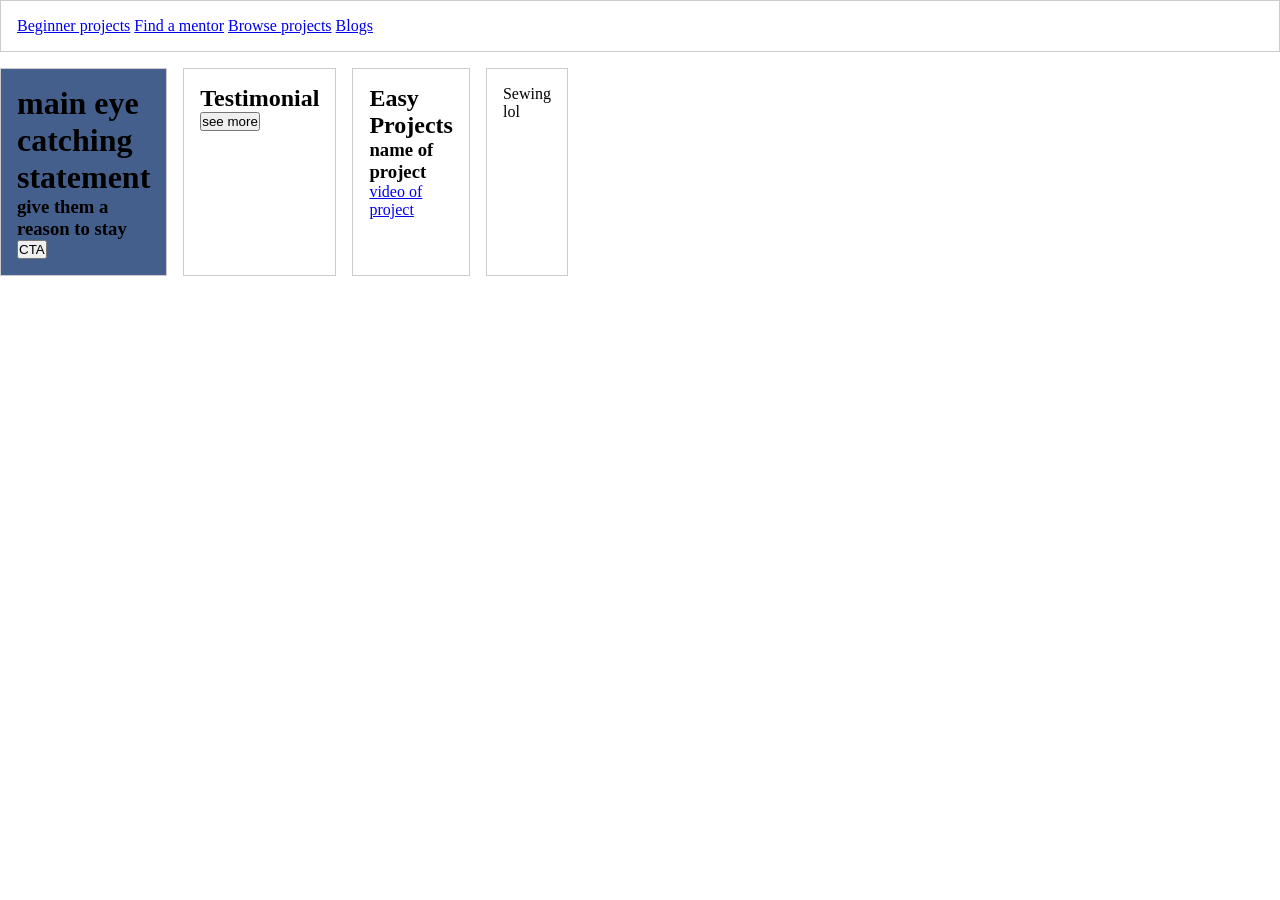
==== index.html @ 93d4f486 "everything is messed up" ====
<!doctype html>
<html lang="en">
  <head>
    <meta charset="UTF-8" />
    <meta name="viewport" content="width=device-width, initial-scale=1.0" />
    <title>My Project</title>
    <link rel="stylesheet" href="style.css" />
  </head>
  <body>
<div class="page">

<!-- NAVIGATION -->
<nav>
  <a href="#">Beginner projects</a>
  <a href="#">Find a mentor</a>
  <a href="#">Browse projects</a>
  <a href="#">Blogs</a>
</nav>

<!-- HERO SECTION -->
<header>
  <h1>main eye catching statement</h1>
  <h3>give them a reason to stay</h3>
  <button>CTA</button>
</header>

<!-- TESTIMONIAL SECTION -->
<section class="testimonial">
  <h2>Testimonial</h2>
  <button>see more</button>
</section>

<!-- PROJECT SECTION -->
<section class="projects">
  <h2>Easy Projects</h2>
  <h3>name of project</h3>
  <a href="#">video of project</a>
</section>

<!-- FOOTER SECTION -->
<footer>Sewing lol</footer>

</div>
</body>
</html>
---- style.css ----
/* === RESET === */
*,
*::before,
*::after {
  margin: 0;
  padding: 0;
  box-sizing: border-box;
}

/* START BELOW */
* Make the page readable */
body {
  font-family: system-ui, sans-serif;
  line-height: 1.5;
  padding: 1rem;
}

/* The grid wrapper (only written once) */
.page {
  display: grid;
  grid-template-columns: repeat(12, 1fr);
  gap: 1rem;
}

/* Give every major block a visible boundary */
nav,
header,
section,
footer {
  border: 1px solid #ccc;
  padding: 1rem;
}

/* Where each block sits on the grid */
nav {
  grid-column: 1 / 13;
}

header {
  background: #455f8d;
  page {
  display: grid;
  grid-template-columns: repeat(12, 1fr);
  gap: 1rem;
  grid-column: 1 / 13;
}

.testimonial {
  background-color: aqua;
  {
  display: grid;
  grid-template-columns: repeat(12, 1fr);
  gap: 1rem;
  grid-column: 1 / 7;
}

.projects {
  background-color: aqua;
   {
  display: grid;
  grid-template-columns: repeat(12, 1fr);
  gap: 1rem;
  grid-column: 7 / 13;
}

footer {
  border-style: dashed;
  background: #2a6ba8;
 {
  display: grid;
  grid-template-columns: repeat(12, 1fr);
  gap: 1rem;
  grid-column: 1 / 13;
}

/* Space out the nav links */
nav a {
  margin-right: 1rem;
}

/* Show the project boxes inside the projects section */
article {
  border: 1px dotted #999;
  padding: 1rem;
  margin-top: 1rem;
}

/* A little breathing room under headings and buttons */
h1,
h2,
h3 {
  margin-bottom: 0.5rem;
}

button {
  margin-top: 0.5rem;
}
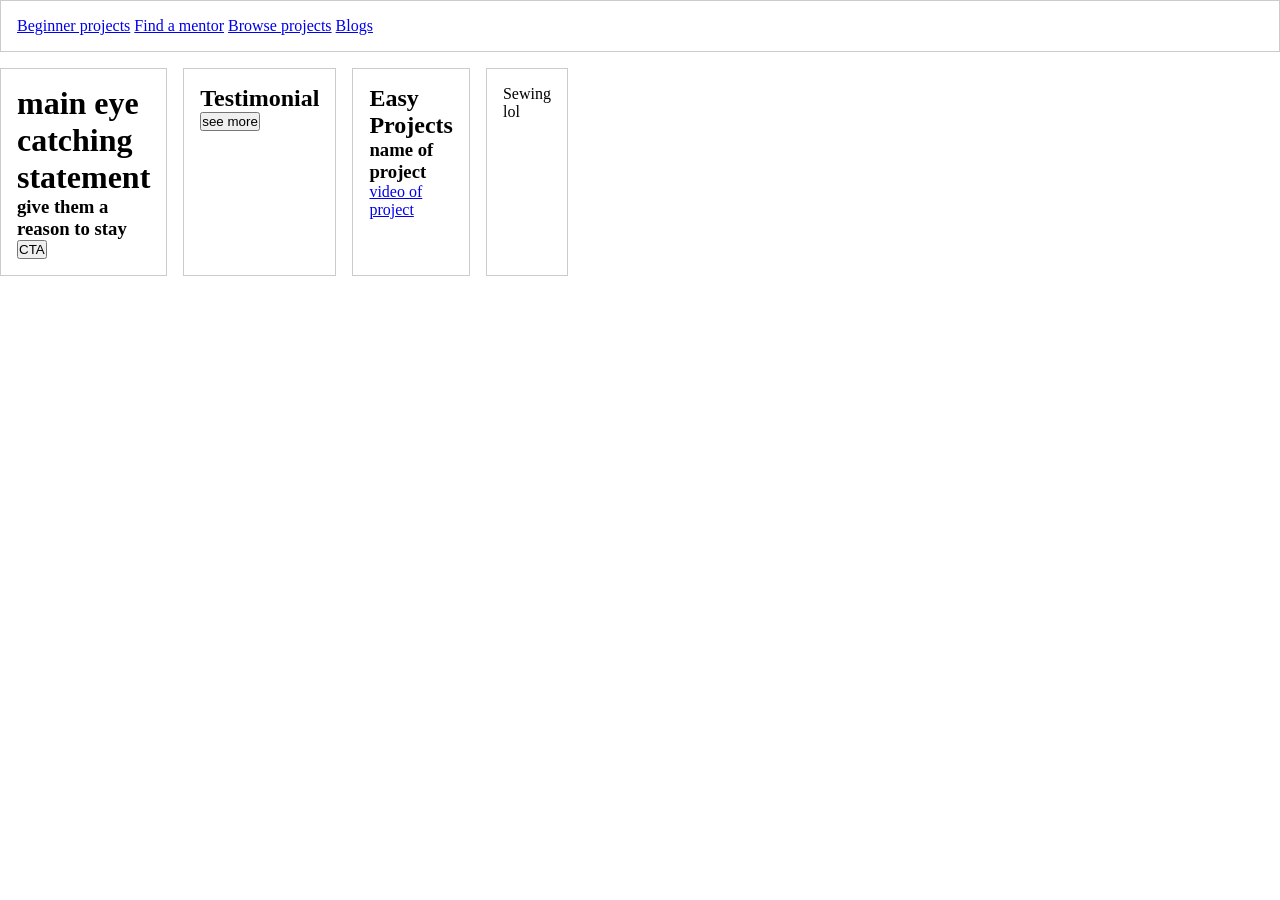
==== commit 5e4d3580: "Add mobile layout with media query" ====
--- a/index.html
+++ b/index.html
@@ -1,6 +1,7 @@
 <!doctype html>
 <html lang="en">
   <head>
+    <meta name="viewport" content="width=device-width, initial-scale=1.0">
     <meta charset="UTF-8" />
     <meta name="viewport" content="width=device-width, initial-scale=1.0" />
     <title>My Project</title>
--- a/style.css
+++ b/style.css
@@ -37,6 +37,7 @@
 }
 
 header {
+  <meta name="viewport" content="width=device-width, initial-scale=1.0">
   background: #455f8d;
   page {
   display: grid;
@@ -94,4 +95,10 @@
 
 button {
   margin-top: 0.5rem;
-}+}
+
+@media (max-width: 900px) {
+  .page {
+    padding: 0.5rem;
+  }
+}
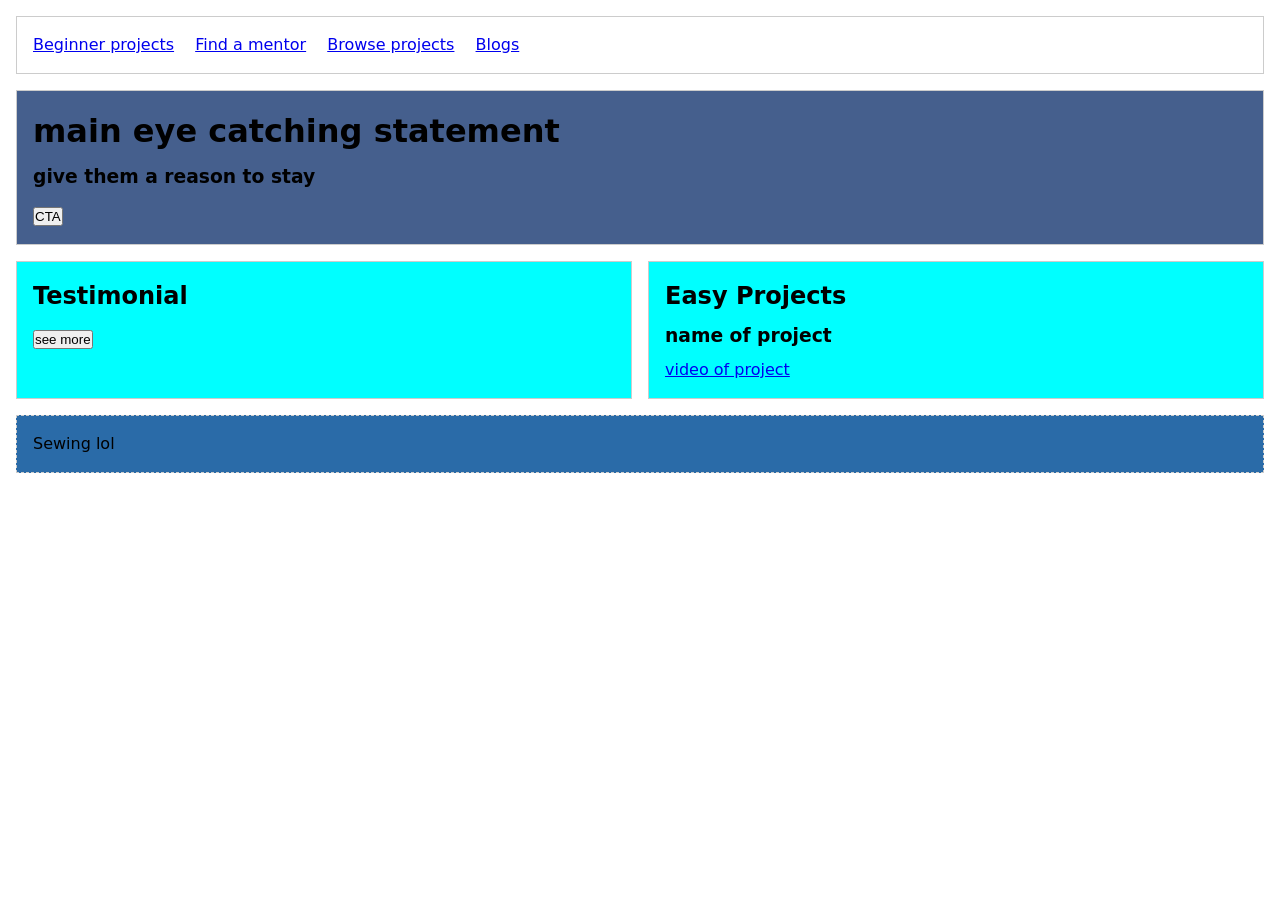
==== commit bce0e364: "fixes" ====
--- a/index.html
+++ b/index.html
@@ -1,7 +1,6 @@
 <!doctype html>
 <html lang="en">
   <head>
-    <meta name="viewport" content="width=device-width, initial-scale=1.0">
     <meta charset="UTF-8" />
     <meta name="viewport" content="width=device-width, initial-scale=1.0" />
     <title>My Project</title>
--- a/style.css
+++ b/style.css
@@ -8,7 +8,7 @@
 }
 
 /* START BELOW */
-* Make the page readable */
+/* Make the page readable */
 body {
   font-family: system-ui, sans-serif;
   line-height: 1.5;
@@ -36,43 +36,8 @@
   grid-column: 1 / 13;
 }
 
-header {
-  <meta name="viewport" content="width=device-width, initial-scale=1.0">
-  background: #455f8d;
-  page {
-  display: grid;
-  grid-template-columns: repeat(12, 1fr);
-  gap: 1rem;
-  grid-column: 1 / 13;
-}
+header { background: #455f8d; grid-column: 1 / 13; } .testimonial { background-color: aqua; grid-column: 1 / 7; } .projects { background-color: aqua; grid-column: 7 / 13; } footer { border-style: dashed; background: #2a6ba8; grid-column: 1 / 13; }
 
-.testimonial {
-  background-color: aqua;
-  {
-  display: grid;
-  grid-template-columns: repeat(12, 1fr);
-  gap: 1rem;
-  grid-column: 1 / 7;
-}
-
-.projects {
-  background-color: aqua;
-   {
-  display: grid;
-  grid-template-columns: repeat(12, 1fr);
-  gap: 1rem;
-  grid-column: 7 / 13;
-}
-
-footer {
-  border-style: dashed;
-  background: #2a6ba8;
- {
-  display: grid;
-  grid-template-columns: repeat(12, 1fr);
-  gap: 1rem;
-  grid-column: 1 / 13;
-}
 
 /* Space out the nav links */
 nav a {
@@ -97,8 +62,8 @@
   margin-top: 0.5rem;
 }
 
-@media (max-width: 900px) {
-  .page {
-    padding: 0.5rem;
-  }
+@media (max-width: 574px) {
+  /* replace 820 with YOUR number */
+
 }
+
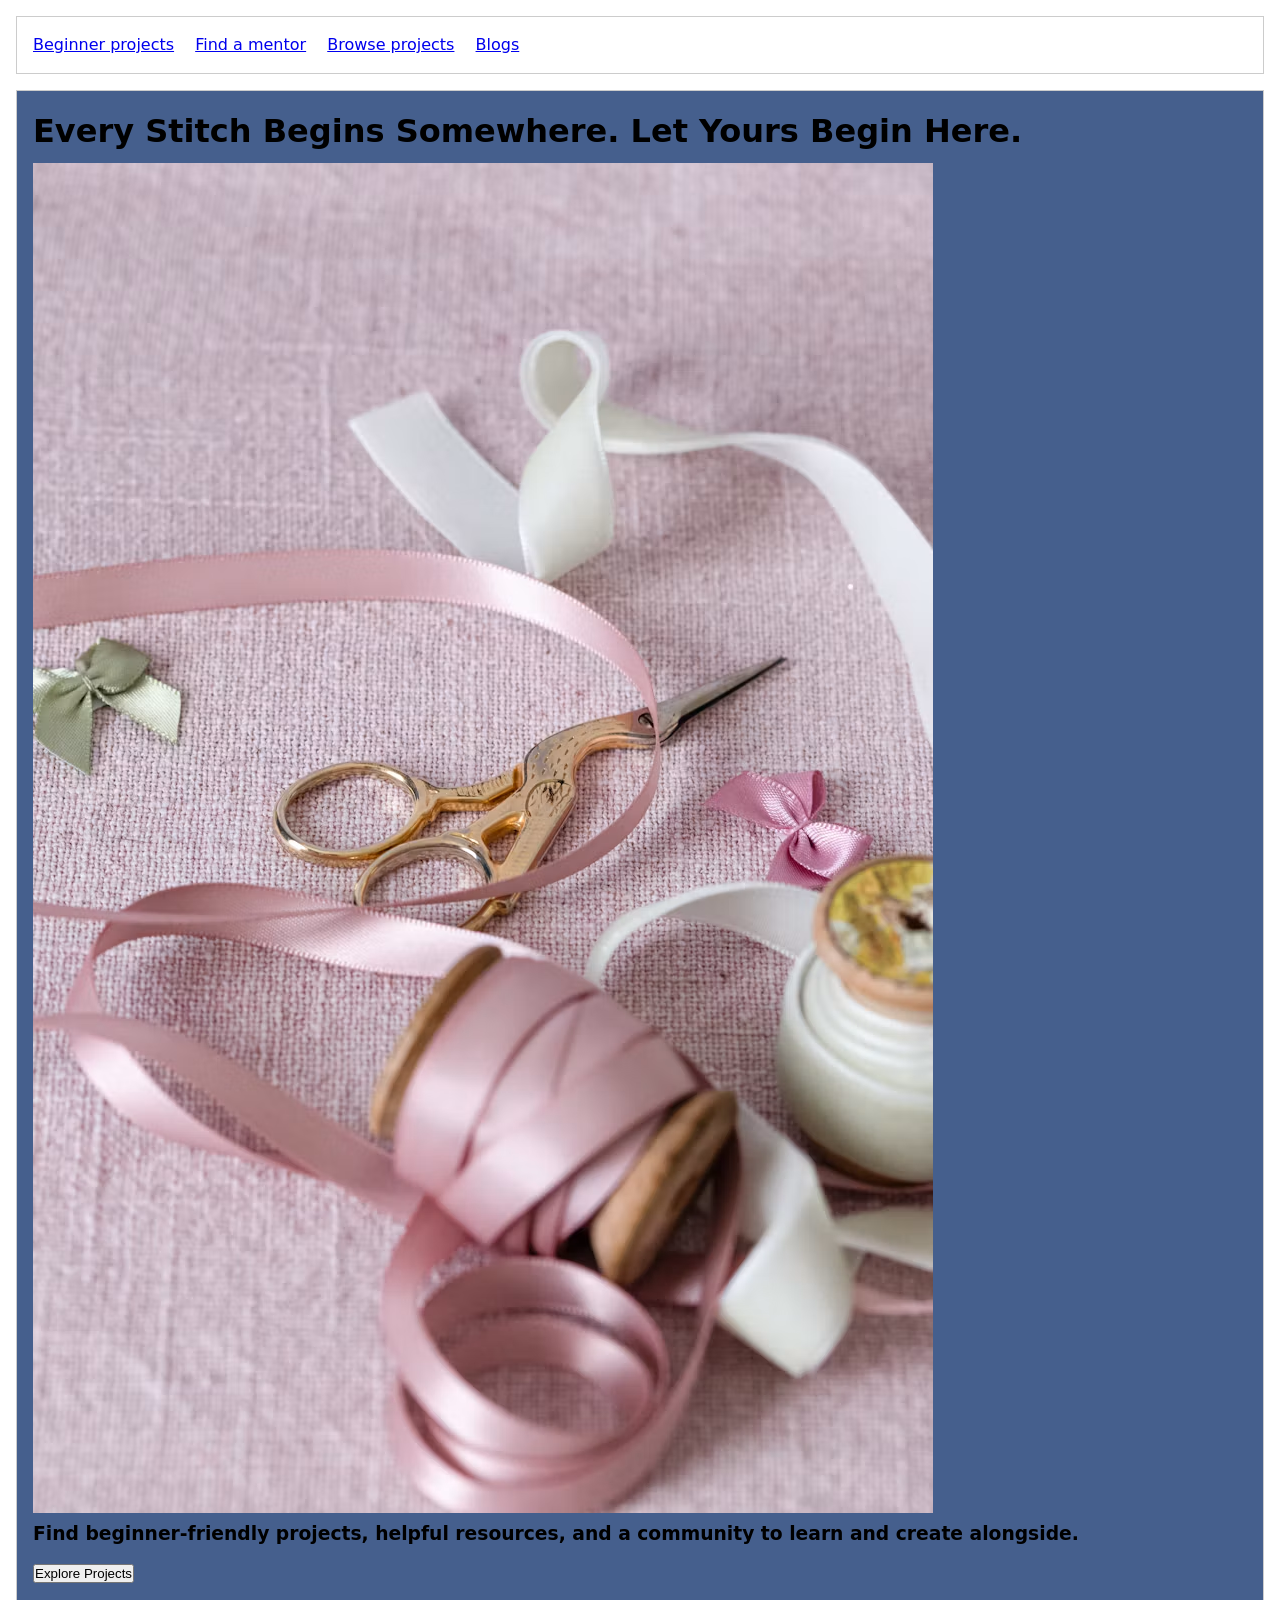
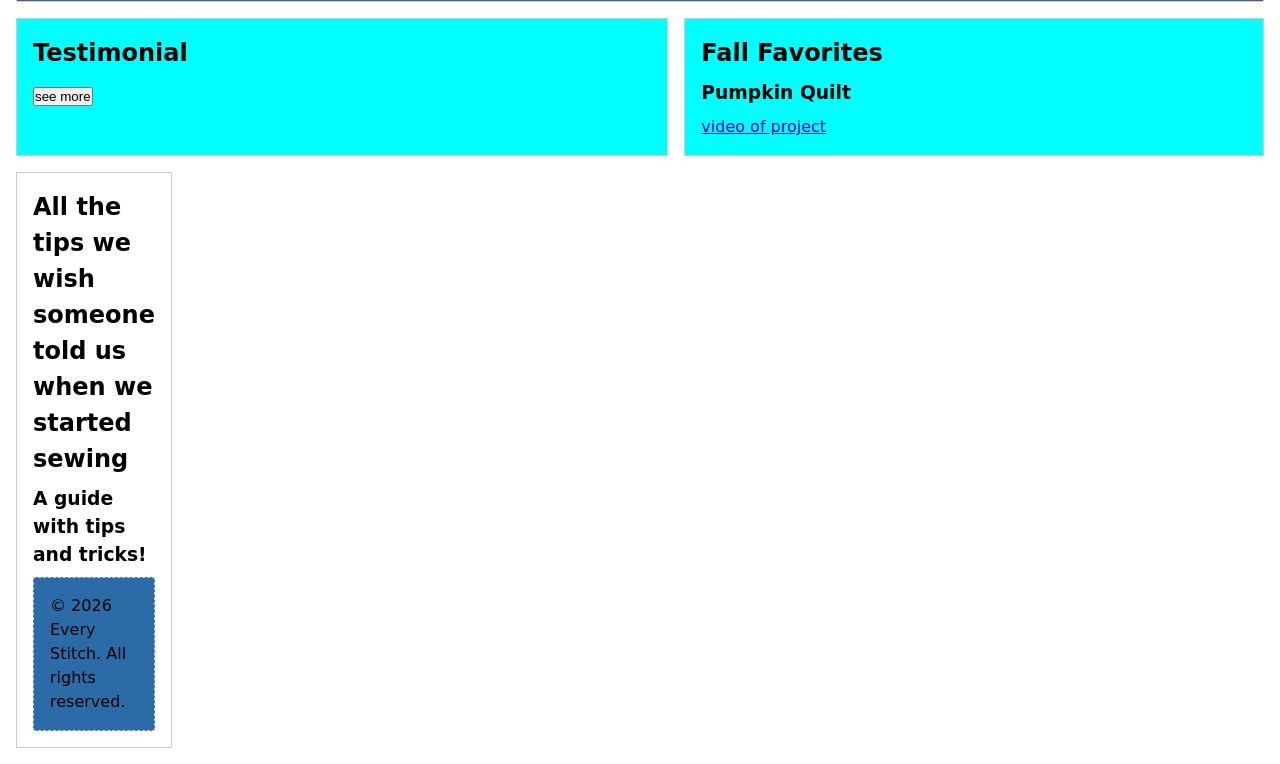
==== commit dde83c9a: "Replace placeholder text with real content and fix content" ====
--- a/index.html
+++ b/index.html
@@ -19,9 +19,10 @@
 
 <!-- HERO SECTION -->
 <header>
-  <h1>main eye catching statement</h1>
-  <h3>give them a reason to stay</h3>
-  <button>CTA</button>
+  <h1>Every Stitch Begins Somewhere. Let Yours Begin Here. </h1>
+  <img src=images/premium_photo-1664288966401-a533f862d3a0.avif alt=" sewing picture of thread">
+  <h3>Find beginner-friendly projects, helpful resources, and a community to learn and create alongside.</h3>
+  <button>Explore Projects</button>
 </header>
 
 <!-- TESTIMONIAL SECTION -->
@@ -32,13 +33,17 @@
 
 <!-- PROJECT SECTION -->
 <section class="projects">
-  <h2>Easy Projects</h2>
-  <h3>name of project</h3>
+  <h2>Fall Favorites</h2>
+  <h3>Pumpkin Quilt</h3>
   <a href="#">video of project</a>
 </section>
 
+<section class=" sewing 101">
+  <h2> All the tips we wish someone told us when we started sewing</h2>
+  <h3>A guide with tips and tricks!</h3>
+
 <!-- FOOTER SECTION -->
-<footer>Sewing lol</footer>
+<footer>© 2026 Every Stitch. All rights reserved.</footer>
 
 </div>
 </body>
--- a/style.css
+++ b/style.css
@@ -5,6 +5,10 @@
   margin: 0;
   padding: 0;
   box-sizing: border-box;
+}
+img {
+  max-width: 100%;
+  height: auto;
 }
 
 /* START BELOW */
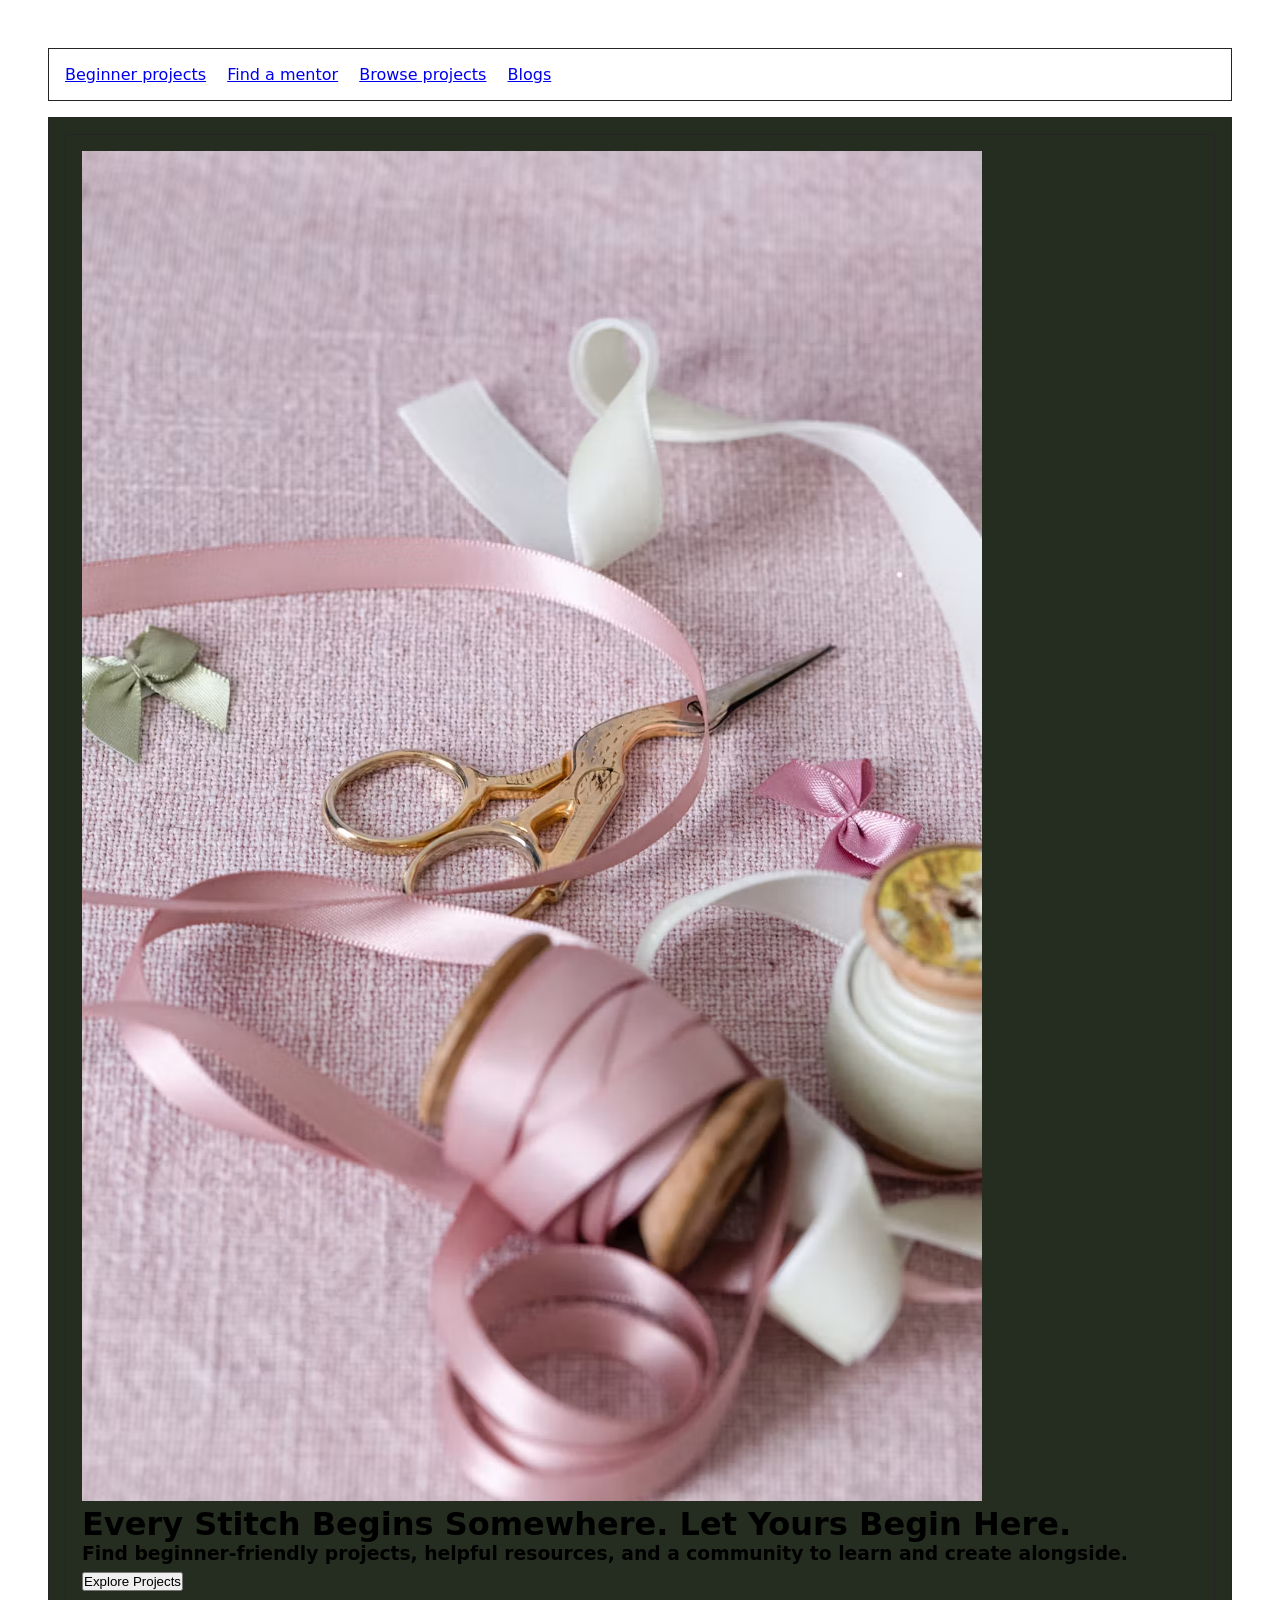
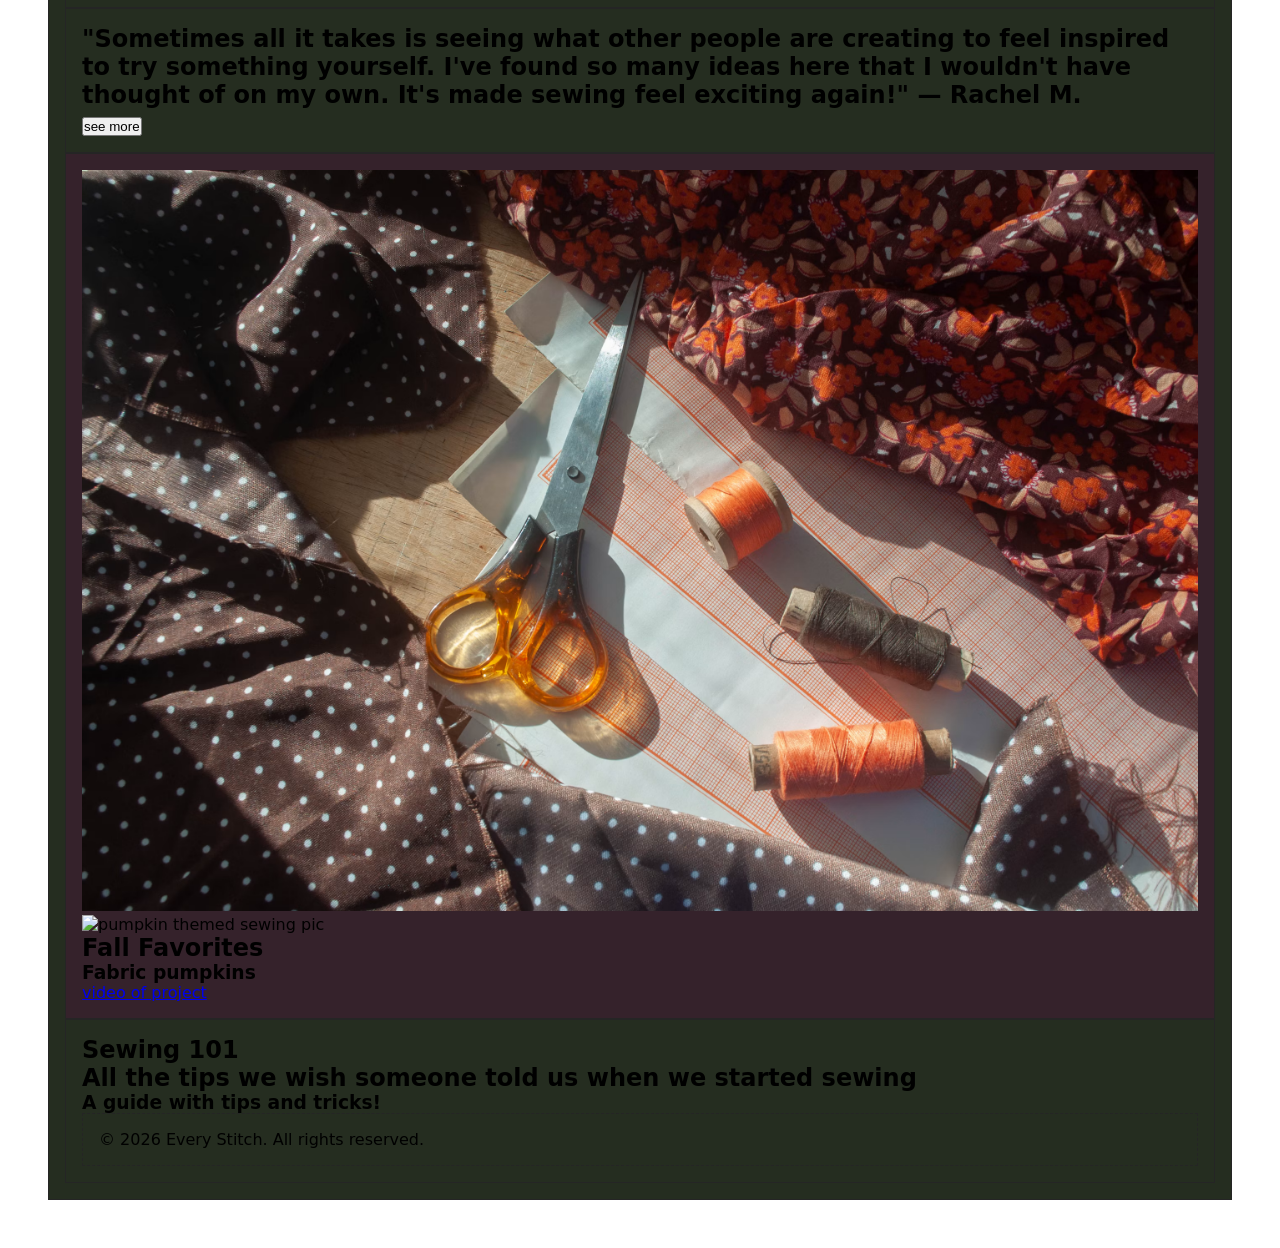
==== commit 04dda2dd: "Remove fixed heights, let content size sections" ====
--- a/index.html
+++ b/index.html
@@ -19,26 +19,39 @@
 
 <!-- HERO SECTION -->
 <header>
+  <header class="hero">
+  <img
+    class="hero-image"
+    <img src=images/premium_photo-1664288966401-a533f862d3a0.avif alt=" sewing picture of thread">
+    <div "Hero content" >
   <h1>Every Stitch Begins Somewhere. Let Yours Begin Here. </h1>
-  <img src=images/premium_photo-1664288966401-a533f862d3a0.avif alt=" sewing picture of thread">
   <h3>Find beginner-friendly projects, helpful resources, and a community to learn and create alongside.</h3>
   <button>Explore Projects</button>
+</div>
 </header>
 
-<!-- TESTIMONIAL SECTION -->
+<!-- TESTIMONIAL SECTION --><element class="testimonial">
 <section class="testimonial">
-  <h2>Testimonial</h2>
+  <h2>"Sometimes all it takes is seeing what other people are creating to feel inspired to try something yourself. I've found so many ideas here that I wouldn't have thought of on my own. It's made sewing feel exciting again!"
+
+— Rachel M.</h2>
   <button>see more</button>
+  </element>
 </section>
 
 <!-- PROJECT SECTION -->
+ <element class="Projects"></element>
 <section class="projects">
+   <img src=images/photo-1774624722097-da20076c8958.avif alt=" fall themed sewing pic">
+   <img src=images/A20D3568-13B8-414E-BB1A-293106324E89-scaled.jpg.webpalt alt="pumpkin themed sewing pic">
   <h2>Fall Favorites</h2>
-  <h3>Pumpkin Quilt</h3>
+  <h3> Fabric pumpkins</h3>
   <a href="#">video of project</a>
+  </element>
 </section>
 
 <section class=" sewing 101">
+  <h1> Sewing 101</h1>
   <h2> All the tips we wish someone told us when we started sewing</h2>
   <h3>A guide with tips and tricks!</h3>
 
--- a/style.css
+++ b/style.css
@@ -15,8 +15,8 @@
 /* Make the page readable */
 body {
   font-family: system-ui, sans-serif;
-  line-height: 1.5;
-  padding: 1rem;
+  line-height: auto;
+  padding: 3rem;
 }
 
 /* The grid wrapper (only written once) */
@@ -31,7 +31,7 @@
 header,
 section,
 footer {
-  border: 1px solid #ccc;
+  border: .5px solid #252525;
   padding: 1rem;
 }
 
@@ -40,7 +40,12 @@
   grid-column: 1 / 13;
 }
 
-header { background: #455f8d; grid-column: 1 / 13; } .testimonial { background-color: aqua; grid-column: 1 / 7; } .projects { background-color: aqua; grid-column: 7 / 13; } footer { border-style: dashed; background: #2a6ba8; grid-column: 1 / 13; }
+header { background: #252d20; grid-column: 1 / -1; } 
+.testimonials
+{ background-color: #252d20; grid-column: 2/7; }
+ .projects 
+ { background-color: rgb(53, 34, 43); grid-column: 7 / 13; } 
+ footer { border-style: dashed; background: #252d20; grid-column: 1 / 13; }
 
 
 /* Space out the nav links */
@@ -50,7 +55,7 @@
 
 /* Show the project boxes inside the projects section */
 article {
-  border: 1px dotted #999;
+  border: 1px dotted #888080;
   padding: 1rem;
   margin-top: 1rem;
 }
@@ -59,14 +64,20 @@
 h1,
 h2,
 h3 {
-  margin-bottom: 0.5rem;
+  margin-bottom: 1 rem;
+}
+
+*, ::before, ::after {
+    margin: 3;
+    padding: 0;
+    box-sizing: border-box;
 }
 
 button {
   margin-top: 0.5rem;
 }
 
-@media (max-width: 574px) {
+@media (max-width: 700px) {
   /* replace 820 with YOUR number */
 
 }
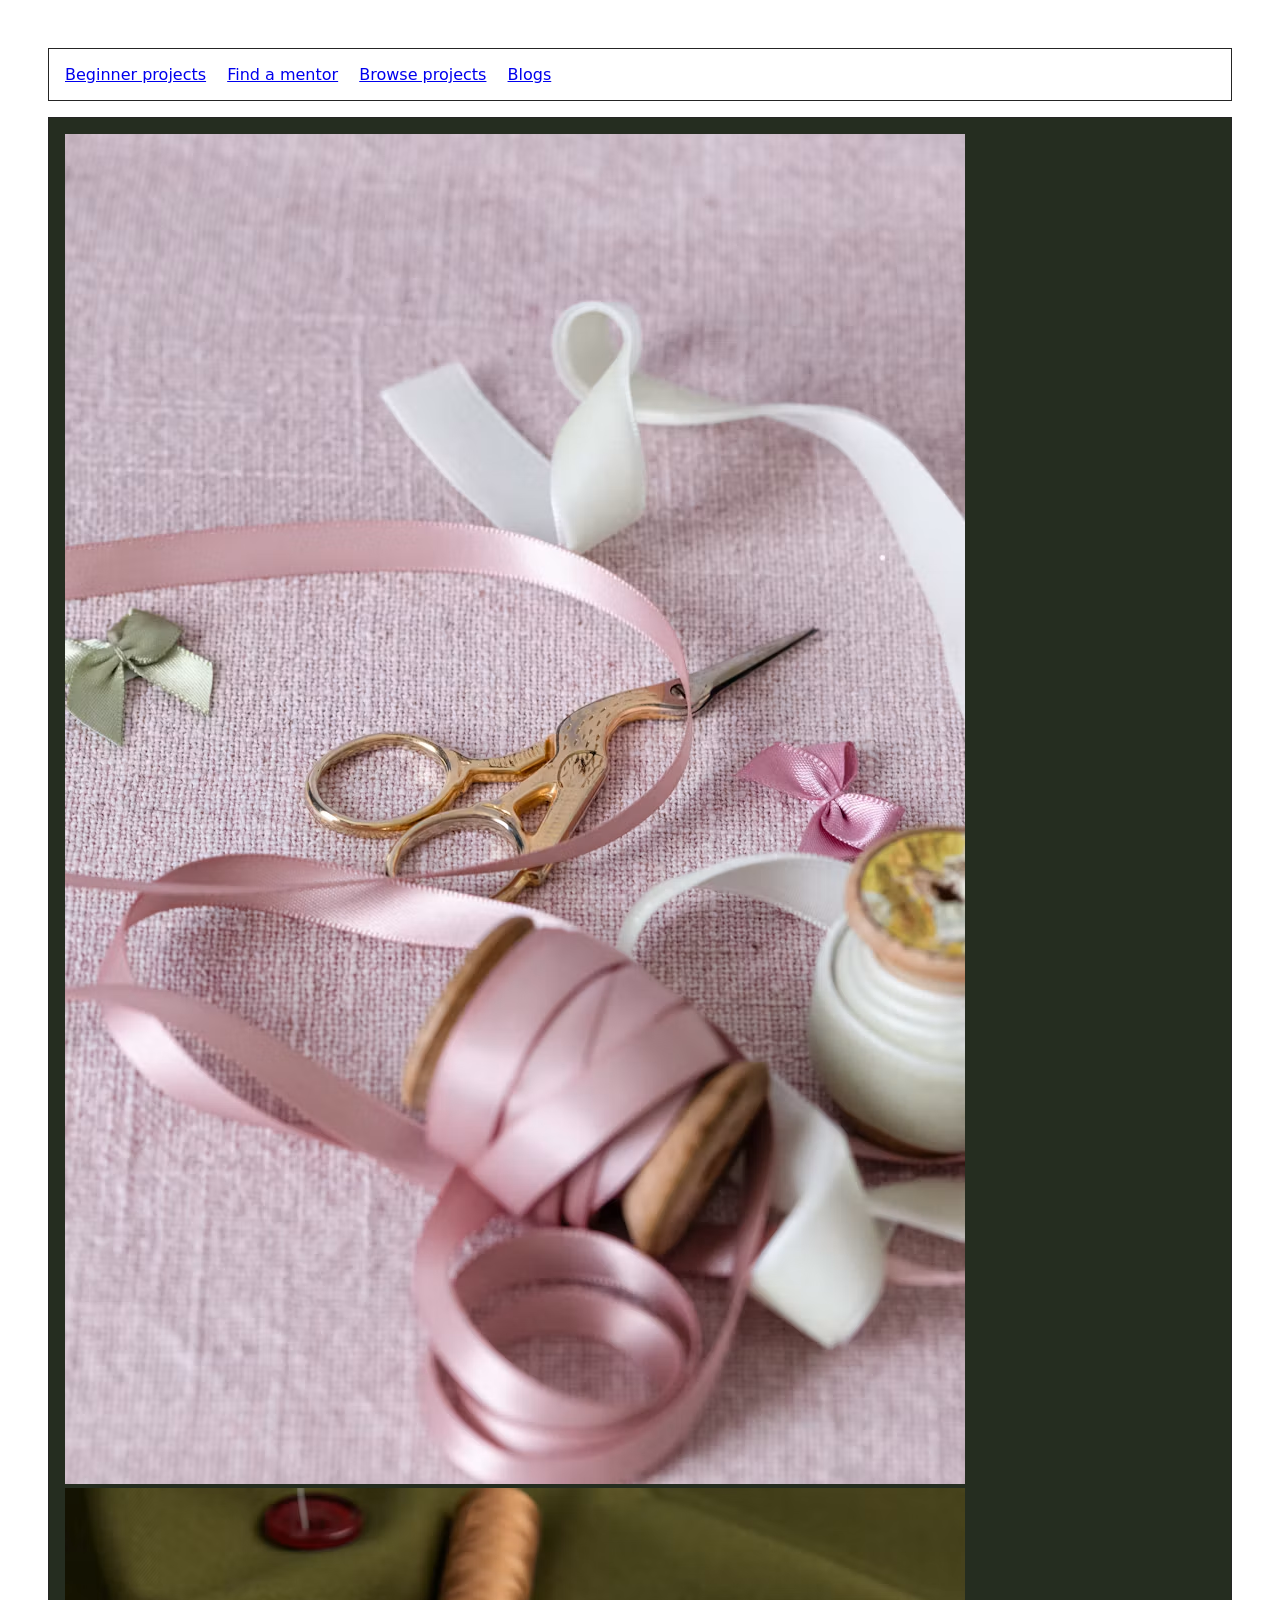
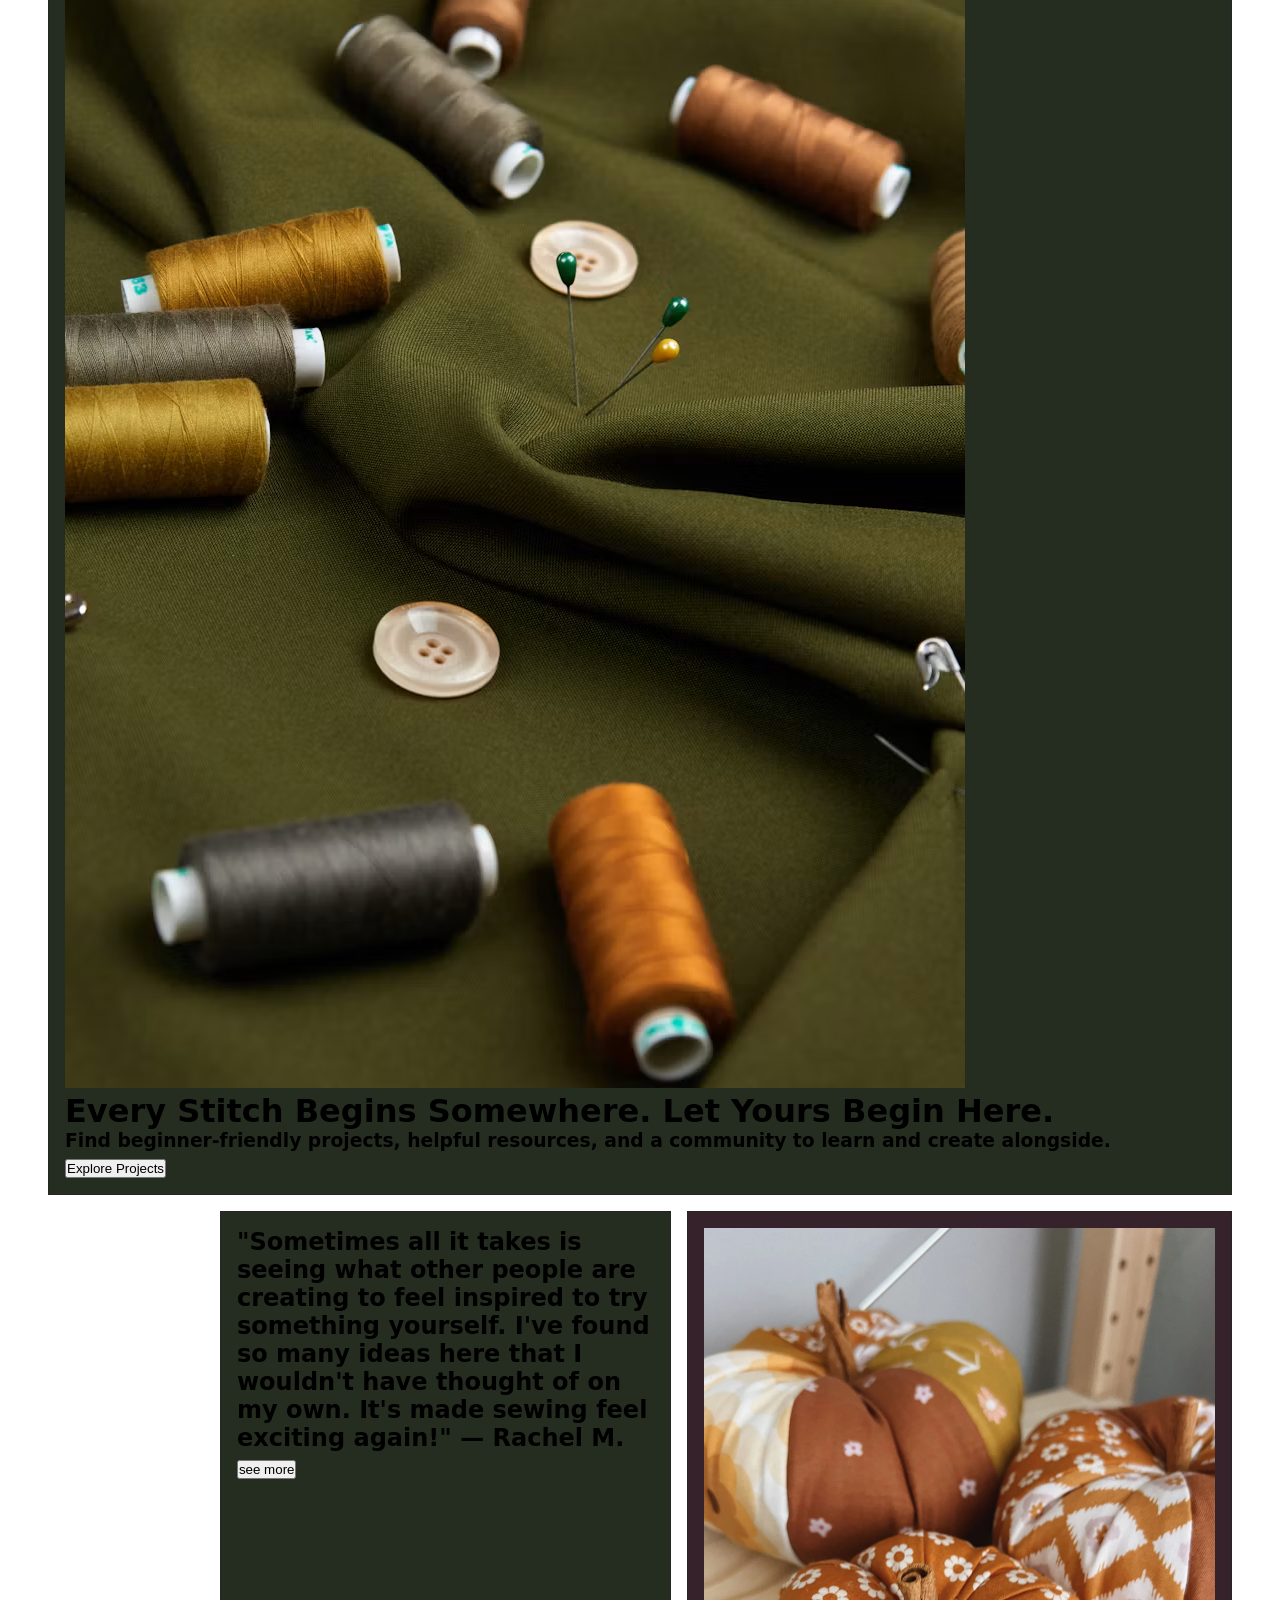
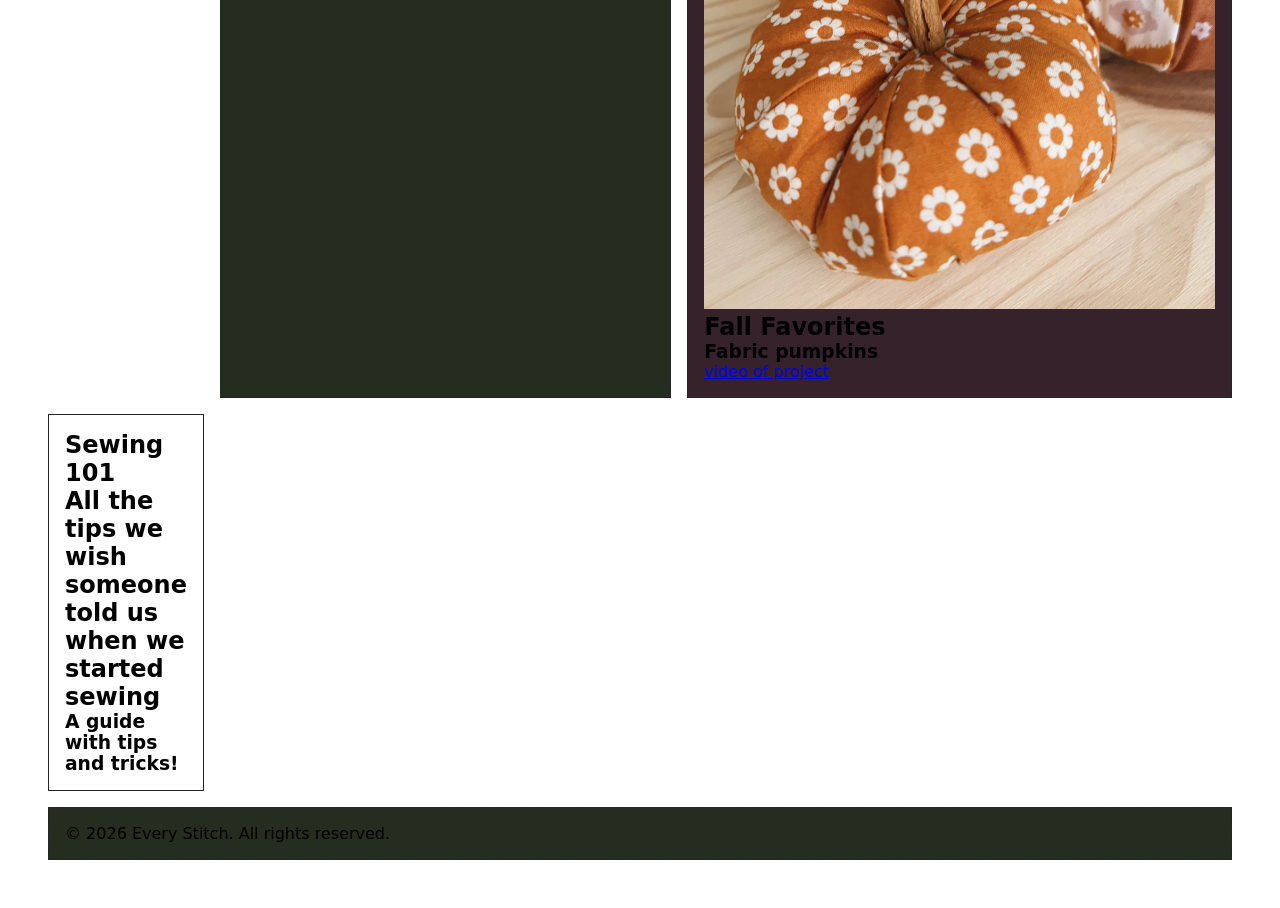
==== commit 53f28a80: "some fixes" ====
--- a/index.html
+++ b/index.html
@@ -18,11 +18,10 @@
 </nav>
 
 <!-- HERO SECTION -->
-<header>
-  <header class="hero">
-  <img
-    class="hero-image"
-    <img src=images/premium_photo-1664288966401-a533f862d3a0.avif alt=" sewing picture of thread">
+<header class="hero">
+  <img class="hero-image" src="images/premium_photo-1664288966401-a533f862d3a0.avif" alt="Pink ribbon, gold scissors, and thread spools on linen">
+  <div class="hero-content">
+    <img src="images/photo-1707914703104-b70cddf191cb.avif" alt=" sewing picture of thread">
     <div "Hero content" >
   <h1>Every Stitch Begins Somewhere. Let Yours Begin Here. </h1>
   <h3>Find beginner-friendly projects, helpful resources, and a community to learn and create alongside.</h3>
@@ -30,31 +29,28 @@
 </div>
 </header>
 
-<!-- TESTIMONIAL SECTION --><element class="testimonial">
+<!-- TESTIMONIAL SECTION -->
 <section class="testimonial">
   <h2>"Sometimes all it takes is seeing what other people are creating to feel inspired to try something yourself. I've found so many ideas here that I wouldn't have thought of on my own. It's made sewing feel exciting again!"
 
 — Rachel M.</h2>
   <button>see more</button>
-  </element>
 </section>
 
 <!-- PROJECT SECTION -->
- <element class="Projects"></element>
 <section class="projects">
-   <img src=images/photo-1774624722097-da20076c8958.avif alt=" fall themed sewing pic">
-   <img src=images/A20D3568-13B8-414E-BB1A-293106324E89-scaled.jpg.webpalt alt="pumpkin themed sewing pic">
+   <img src="images/A20D3568-13B8-414E-BB1A-293106324E89-scaled.jpg.webp" alt= "pumpkin themed sewing pic">
   <h2>Fall Favorites</h2>
   <h3> Fabric pumpkins</h3>
   <a href="#">video of project</a>
-  </element>
 </section>
 
-<section class=" sewing 101">
+<section class="sewing 101">
   <h1> Sewing 101</h1>
   <h2> All the tips we wish someone told us when we started sewing</h2>
   <h3>A guide with tips and tricks!</h3>
 
+  </section>
 <!-- FOOTER SECTION -->
 <footer>© 2026 Every Stitch. All rights reserved.</footer>
 
--- a/style.css
+++ b/style.css
@@ -41,7 +41,7 @@
 }
 
 header { background: #252d20; grid-column: 1 / -1; } 
-.testimonials
+.testimonial
 { background-color: #252d20; grid-column: 2/7; }
  .projects 
  { background-color: rgb(53, 34, 43); grid-column: 7 / 13; } 
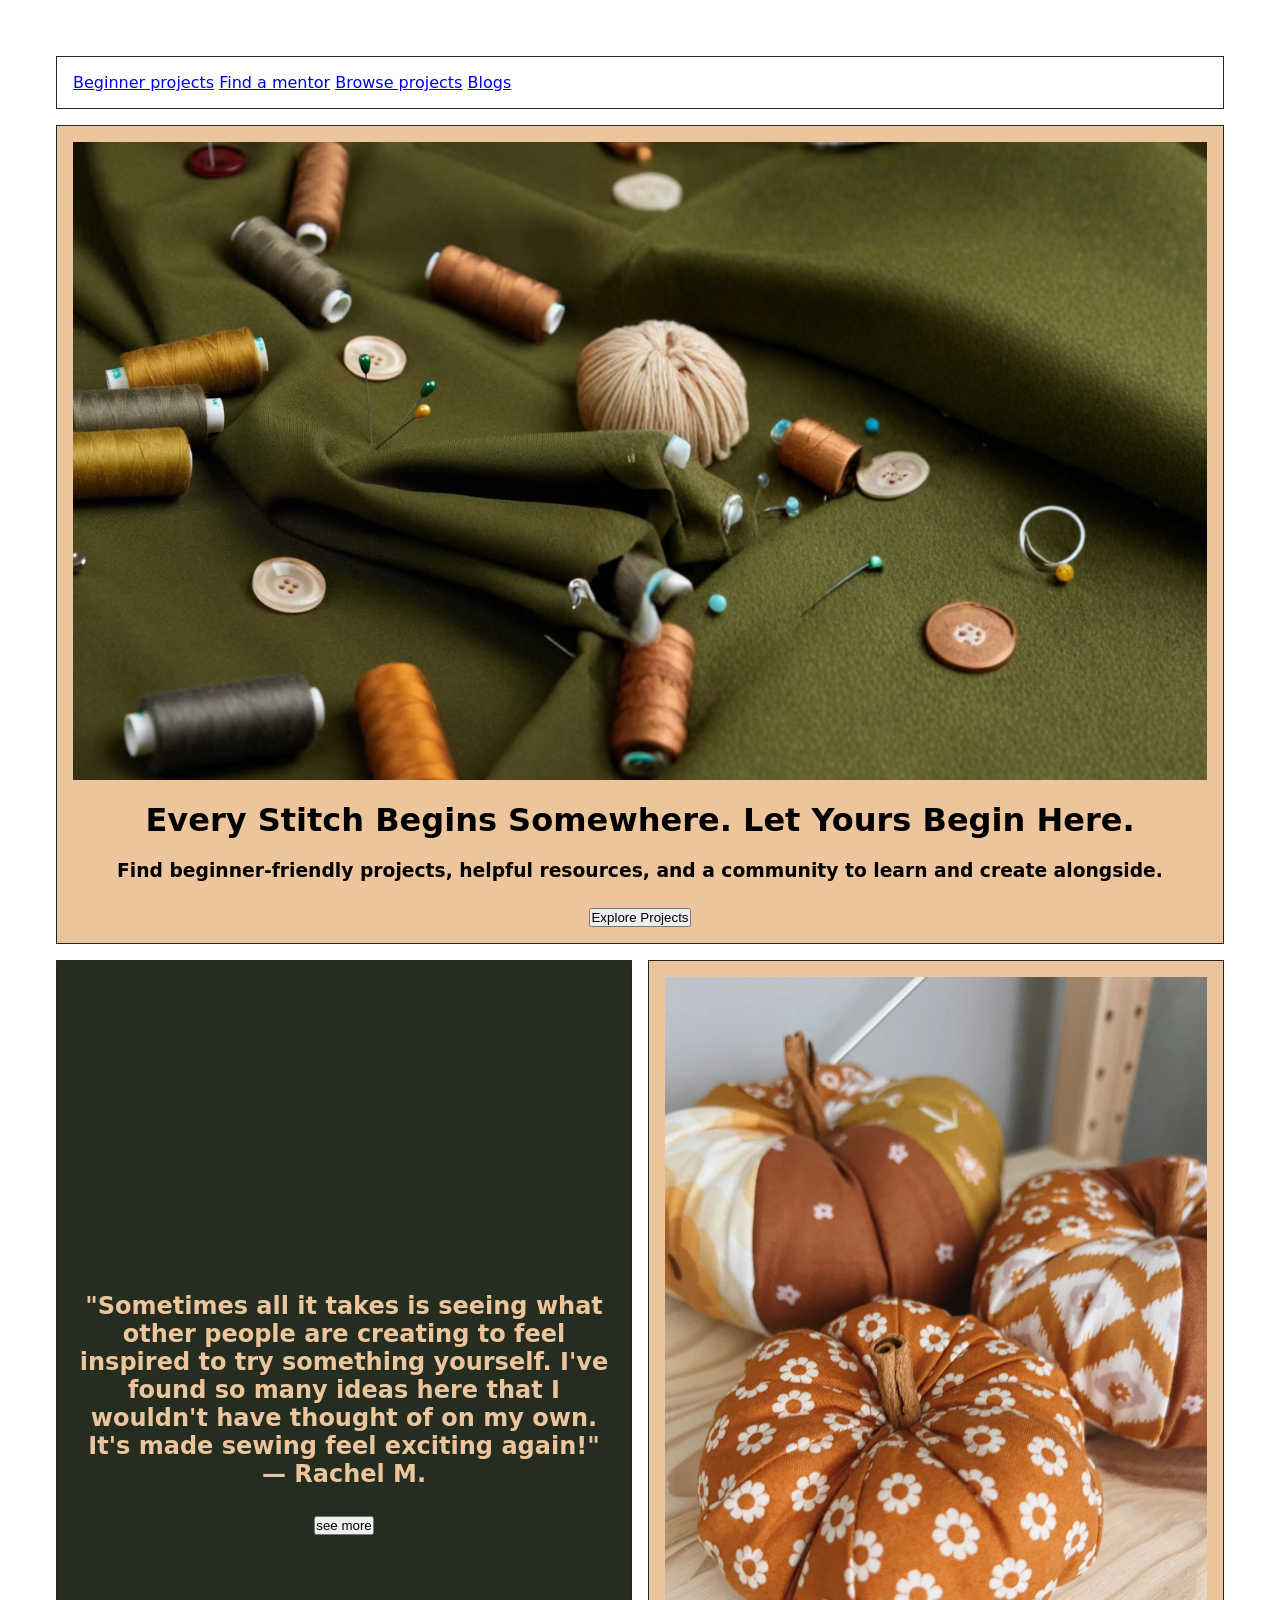
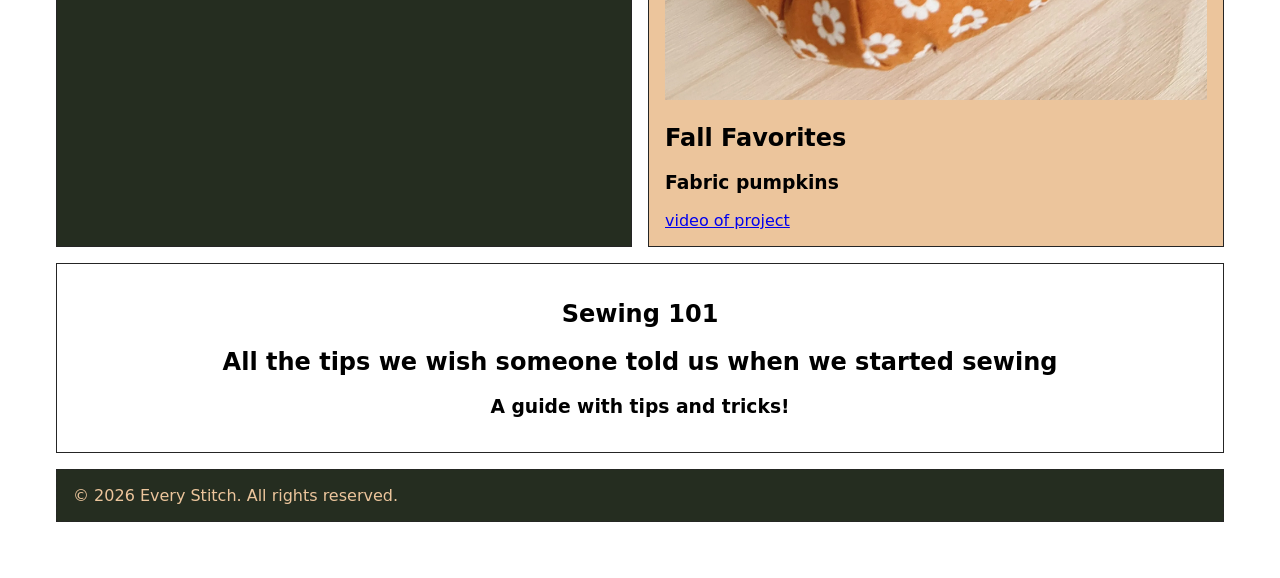
==== commit 6d458c40: "Polish pass and added flex box" ====
--- a/index.html
+++ b/index.html
@@ -19,9 +19,8 @@
 
 <!-- HERO SECTION -->
 <header class="hero">
-  <img class="hero-image" src="images/premium_photo-1664288966401-a533f862d3a0.avif" alt="Pink ribbon, gold scissors, and thread spools on linen">
   <div class="hero-content">
-    <img src="images/photo-1707914703104-b70cddf191cb.avif" alt=" sewing picture of thread">
+    <img src="images/;ong picture sewing.png" alt=" sewing picture of thread-long ">
     <div "Hero content" >
   <h1>Every Stitch Begins Somewhere. Let Yours Begin Here. </h1>
   <h3>Find beginner-friendly projects, helpful resources, and a community to learn and create alongside.</h3>
@@ -33,7 +32,8 @@
 <section class="testimonial">
   <h2>"Sometimes all it takes is seeing what other people are creating to feel inspired to try something yourself. I've found so many ideas here that I wouldn't have thought of on my own. It's made sewing feel exciting again!"
 
-— Rachel M.</h2>
+— Rachel M.
+</h2>
   <button>see more</button>
 </section>
 
@@ -45,11 +45,10 @@
   <a href="#">video of project</a>
 </section>
 
-<section class="sewing 101">
+<section class="sewing101">
   <h1> Sewing 101</h1>
   <h2> All the tips we wish someone told us when we started sewing</h2>
   <h3>A guide with tips and tricks!</h3>
-
   </section>
 <!-- FOOTER SECTION -->
 <footer>© 2026 Every Stitch. All rights reserved.</footer>
--- a/style.css
+++ b/style.css
@@ -1,14 +1,8 @@
 /* === RESET === */
-*,
-*::before,
-*::after {
-  margin: 0;
-  padding: 0;
-  box-sizing: border-box;
-}
+
 img {
   max-width: 100%;
-  height: auto;
+  height: 1.5;
 }
 
 /* START BELOW */
@@ -40,24 +34,33 @@
   grid-column: 1 / 13;
 }
 
-header { background: #252d20; grid-column: 1 / -1; } 
+header { background: #ecc59c; grid-column: 1 / -1; text-align: center; }
+header img { display: block; margin: 0 auto; } 
 .testimonial
-{ background-color: #252d20; grid-column: 2/7; }
+{ background-color: #252d20; grid-column: 1 / 7;
+  color: #ecc59c;
+  display: flex; flex-direction: column;
+  justify-content: center; align-items: center;
+  text-align: center; }
  .projects 
- { background-color: rgb(53, 34, 43); grid-column: 7 / 13; } 
- footer { border-style: dashed; background: #252d20; grid-column: 1 / 13; }
+ { background-color: #ecc59c; grid-column: 7 / 13; } 
+ .sewing101 {
+  grid-column: 1 / -1;
+  text-align: center;
+}
+footer { border-style: dashed; background: #252d20; grid-column: 1 / 13; color: #ecc59c; }
 
 
 /* Space out the nav links */
 nav a {
-  margin-right: 1rem;
+  margin-right: 1 rem;
 }
 
 /* Show the project boxes inside the projects section */
 article {
-  border: 1px dotted #888080;
-  padding: 1rem;
-  margin-top: 1rem;
+  border: 1 px dott ed #888080;
+  padding: 1 rem;
+  margin-top: 1 rem;
 }
 
 /* A little breathing room under headings and buttons */
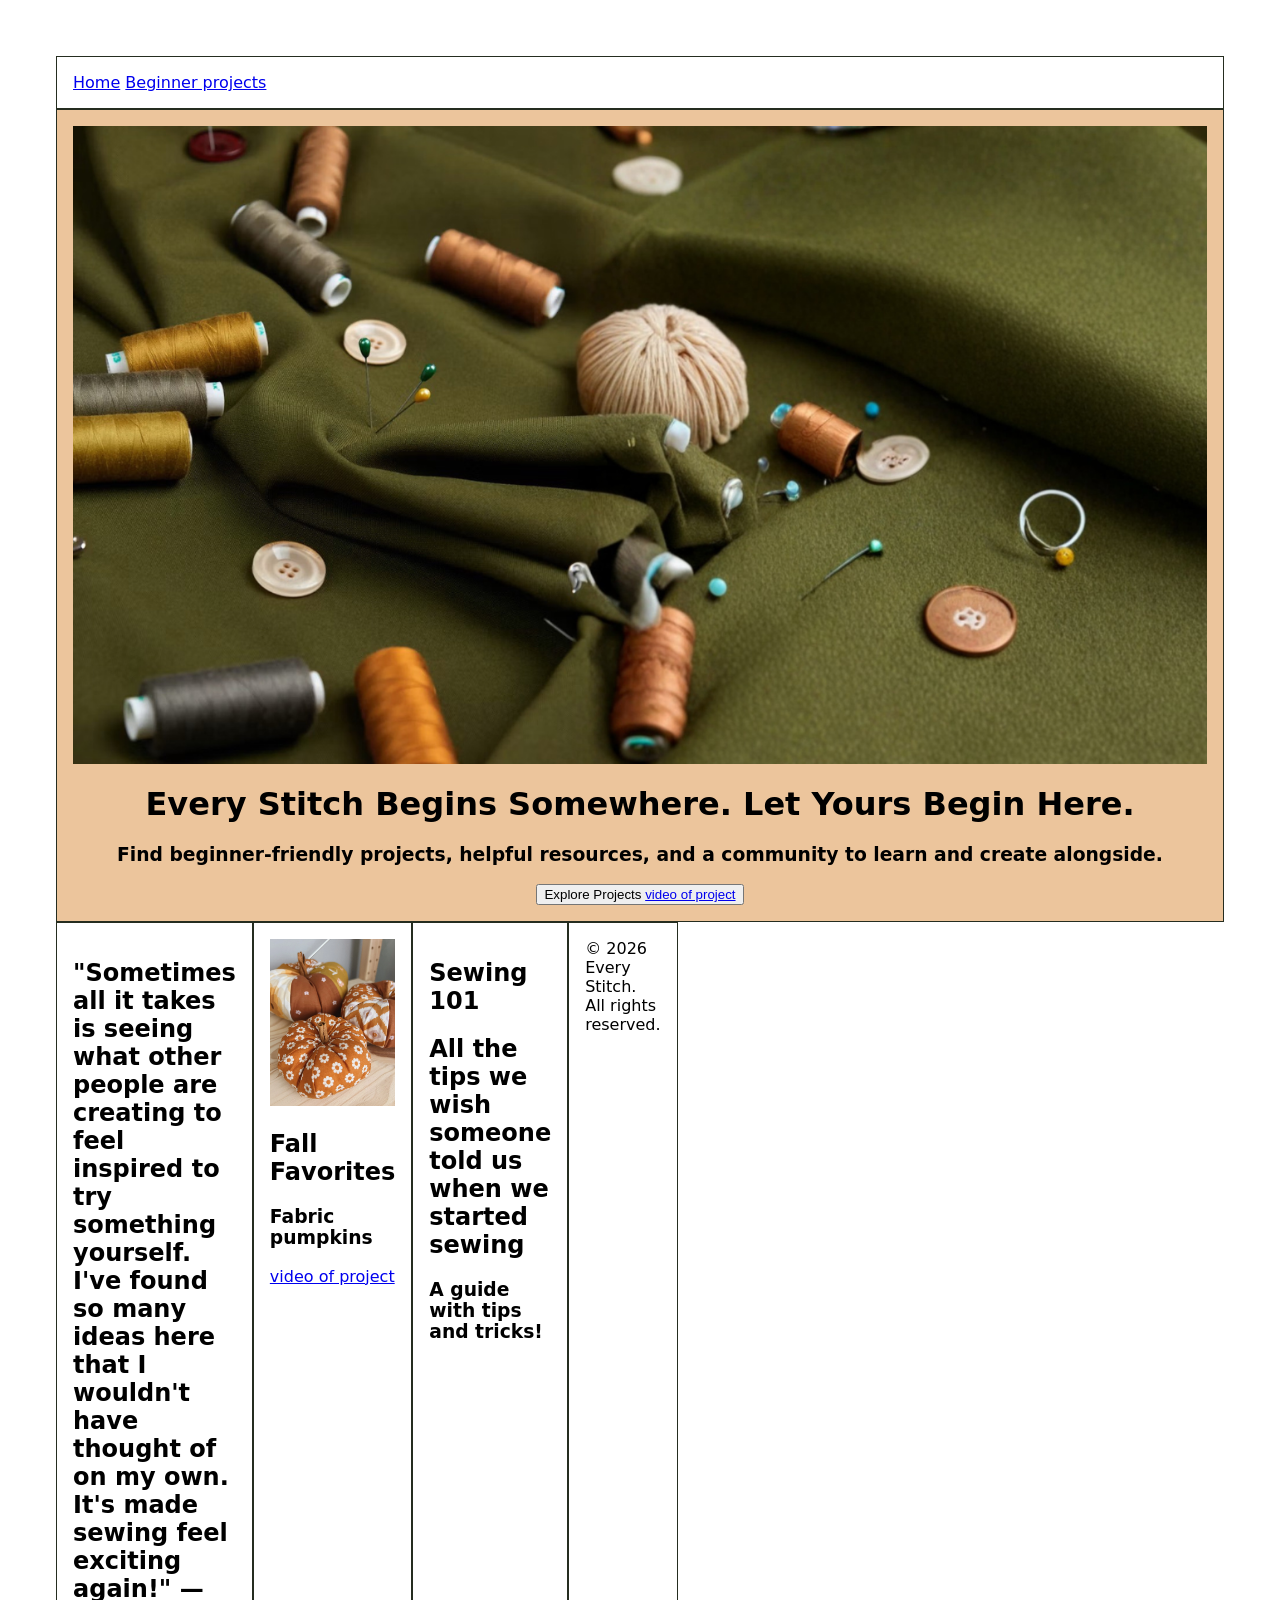
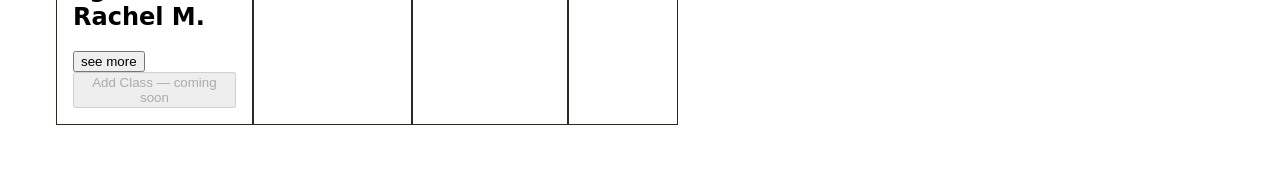
==== commit 9a66e4e1: "idk" ====
--- a/index.html
+++ b/index.html
@@ -11,10 +11,10 @@
 
 <!-- NAVIGATION -->
 <nav>
-  <a href="#">Beginner projects</a>
-  <a href="#">Find a mentor</a>
-  <a href="#">Browse projects</a>
-  <a href="#">Blogs</a>
+  <a href="index.html">Home</a>
+  <a href="project page.html">Beginner projects</a>
+
+
 </nav>
 
 <!-- HERO SECTION -->
@@ -24,7 +24,8 @@
     <div "Hero content" >
   <h1>Every Stitch Begins Somewhere. Let Yours Begin Here. </h1>
   <h3>Find beginner-friendly projects, helpful resources, and a community to learn and create alongside.</h3>
-  <button>Explore Projects</button>
+  <button>Explore Projects <a href="project page.html">video of project</a>
+   </button>
 </div>
 </header>
 
@@ -35,6 +36,7 @@
 — Rachel M.
 </h2>
   <button>see more</button>
+  <button type="button" disabled>Add Class — coming soon</button>
 </section>
 
 <!-- PROJECT SECTION -->
@@ -42,7 +44,7 @@
    <img src="images/A20D3568-13B8-414E-BB1A-293106324E89-scaled.jpg.webp" alt= "pumpkin themed sewing pic">
   <h2>Fall Favorites</h2>
   <h3> Fabric pumpkins</h3>
-  <a href="#">video of project</a>
+  <a href="Tutorial.html">video of project</a>
 </section>
 
 <section class="sewing101">
--- a/style.css
+++ b/style.css
@@ -1,4 +1,17 @@
-/* === RESET === */
+:root {
+  --color-primary: #252d20;     /* dark green: testimonial, footer, borders */
+  --color-accent: #ecc59c;      /* peach: header, projects, text on dark */
+  --color-border: #888080;      /* dotted project borders */
+  --color-text: #000000;
+  --color-background: #ffffff;
+
+  --space-s: 0.5rem;
+  --space-m: 1rem;
+  --space-l: 3rem;
+
+  --font-heading: system-ui, sans-serif;
+  --font-body: system-ui, sans-serif;
+}
 
 img {
   max-width: 100%;
@@ -8,16 +21,18 @@
 /* START BELOW */
 /* Make the page readable */
 body {
-  font-family: system-ui, sans-serif;
+ font-family: var(--font-body);
   line-height: auto;
-  padding: 3rem;
+  padding: var(--space-l);
+  color: var(--color-text);
+background: var(--color-background);
 }
 
 /* The grid wrapper (only written once) */
 .page {
   display: grid;
   grid-template-columns: repeat(12, 1fr);
-  gap: 1rem;
+gap: 1 rem;  →  gap; var(--space-m);
 }
 
 /* Give every major block a visible boundary */
@@ -25,8 +40,8 @@
 header,
 section,
 footer {
-  border: .5px solid #252525;
-  padding: 1rem;
+ border: .5px solid var(--color-primary);
+ padding: var(--space-m);
 }
 
 /* Where each block sits on the grid */
@@ -34,21 +49,35 @@
   grid-column: 1 / 13;
 }
 
-header { background: #ecc59c; grid-column: 1 / -1; text-align: center; }
+header { background: var(--color-accent); grid-column: 1 / -1; text-align: center; }
 header img { display: block; margin: 0 auto; } 
+.projectpage {
+  grid-column: 1 / -1;   /* span all 12 columns */
+  display: grid;
+  grid-template-columns: repeat(3, 1fr);
+  gap: 3vw;
+  max-width: 1200px;
+  margin: 0 auto;
+  padding: 3vw;
+
+  @media (max-width: 600px) {
+  .projectpage {
+    grid-template-columns: 1fr;
+  }
+}
 .testimonial
-{ background-color: #252d20; grid-column: 1 / 7;
+{background-color: var(--color-primary); grid-column: 1 / 7;
   color: #ecc59c;
   display: flex; flex-direction: column;
   justify-content: center; align-items: center;
   text-align: center; }
  .projects 
- { background-color: #ecc59c; grid-column: 7 / 13; } 
+ { background: var(--color-accent); grid-column: 7 / 13; } 
  .sewing101 {
   grid-column: 1 / -1;
   text-align: center;
 }
-footer { border-style: dashed; background: #252d20; grid-column: 1 / 13; color: #ecc59c; }
+footer { border-style: dashed; background: var(--color-primary); grid-column: 1 / 13; color: #ecc59c; }
 
 
 /* Space out the nav links */
